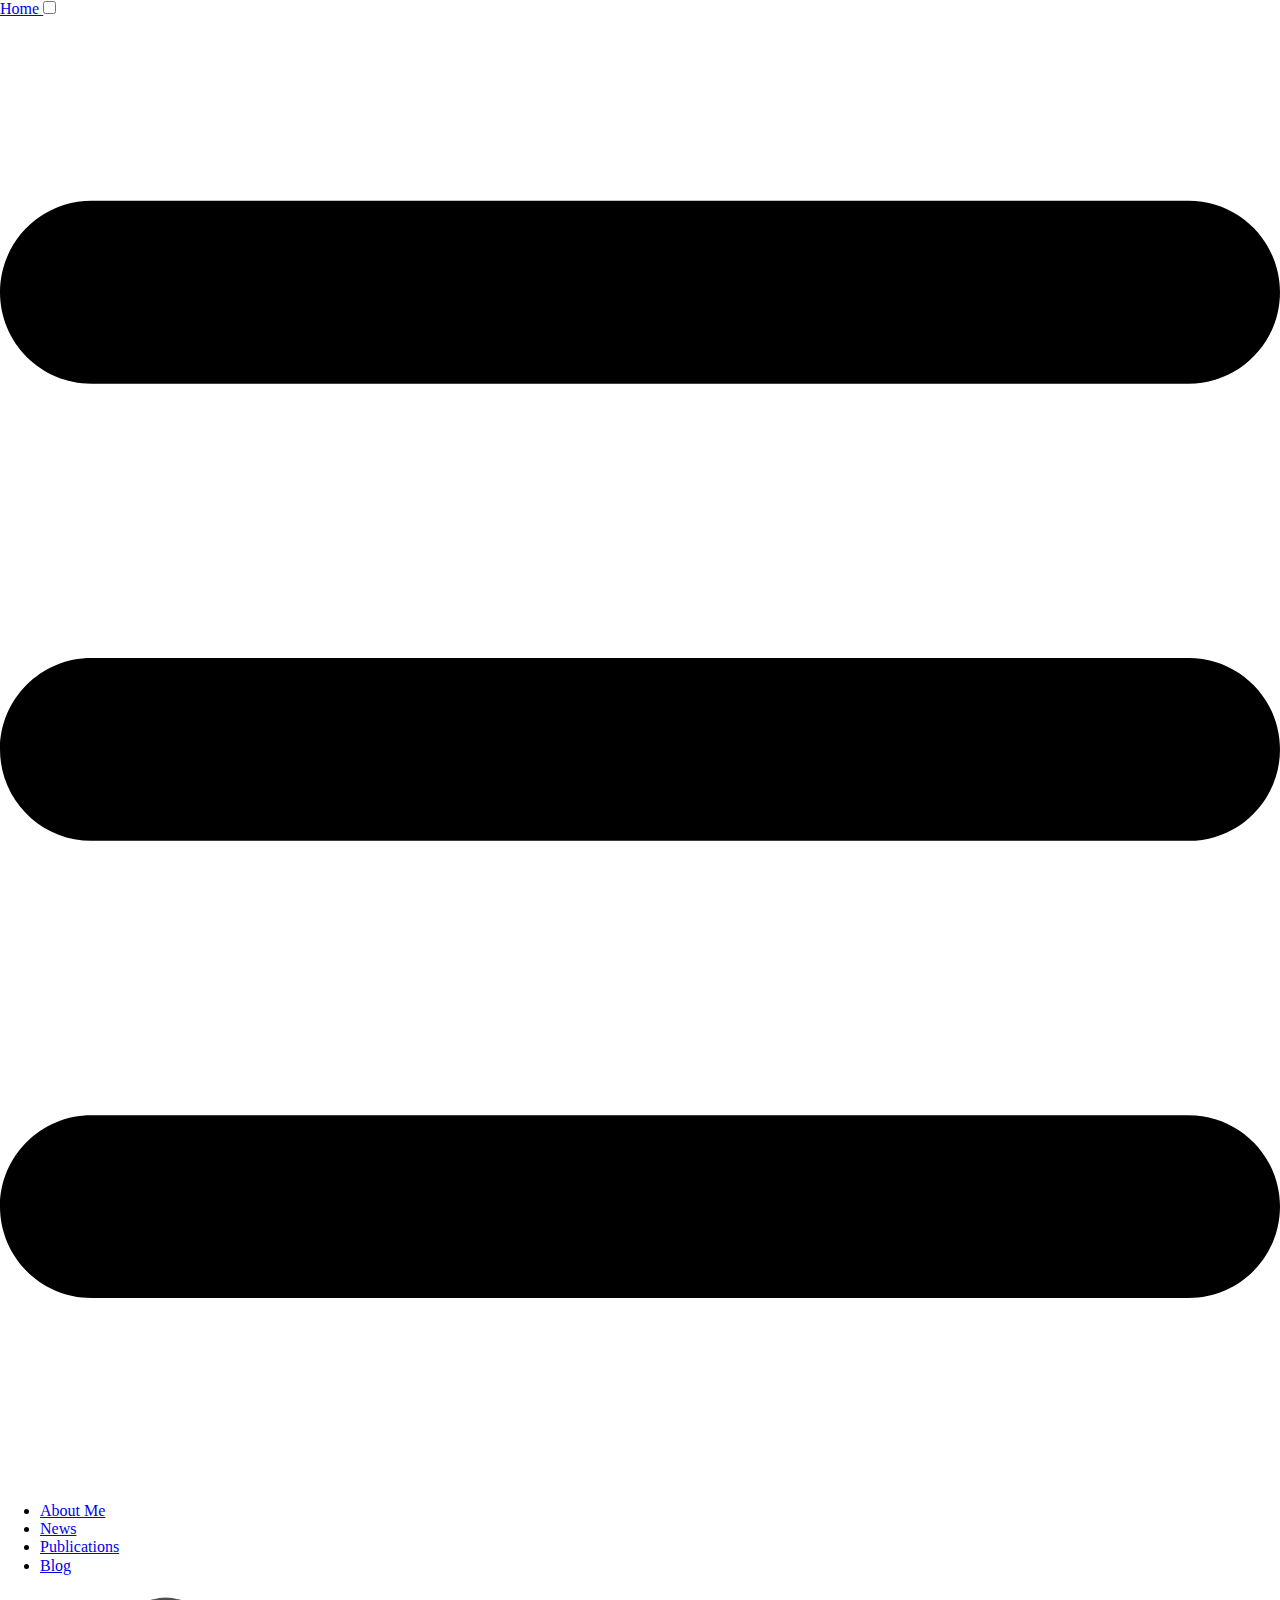
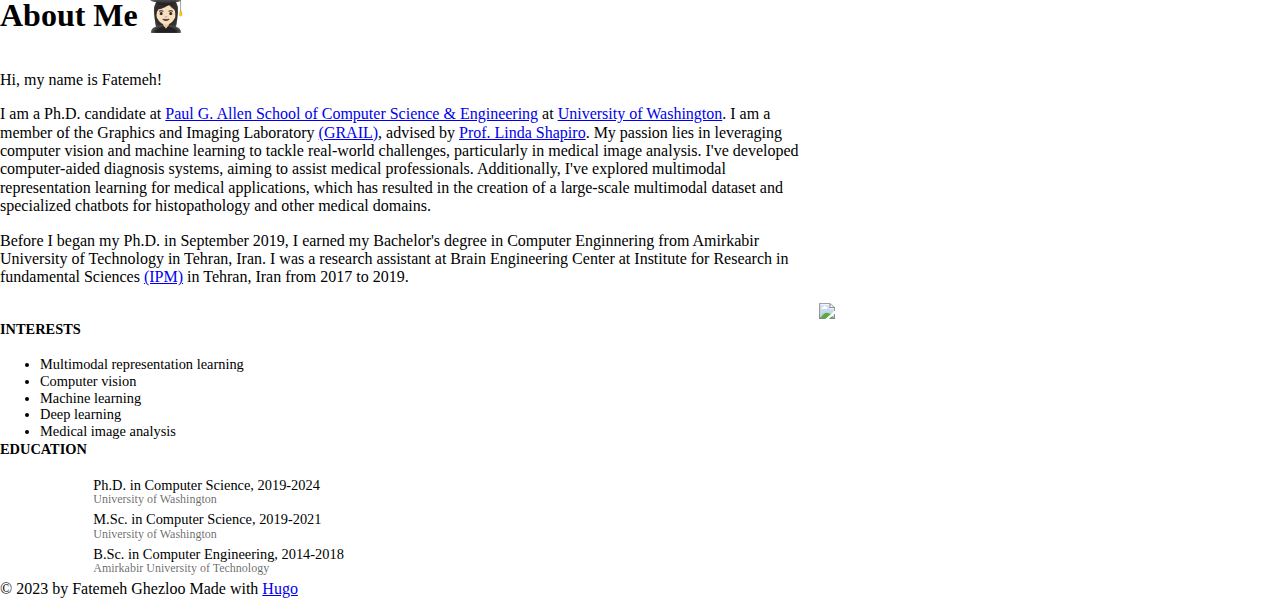
==== about.html @ 5f4c5976 "Update about.html" ====
<!DOCTYPE html>
<html lang="en">

<head>

  <meta charset="utf-8">
  <meta name="viewport" content="width=device-width, initial-scale=1.0">

  <meta name="theme-color" content="#212121">

  
  
    <meta name="author" content="Fatemeh Ghezloo">
   
  
    <meta name="description" content="Personal website of Fatemeh Ghezloo.">
   
  
<meta name="keywords" content="machine learning, ml, ai, phd, computer vision, deep learning">  

  
  <title>
    About Me&nbsp;&middot;&nbsp;Fatemeh Ghezloo
  </title>

  
  <base href="/about/">
  
    <link rel="canonical" href="fghezloo.github.io">
  

  
  <link rel="preload" href="/normalize.css" as="style" onload="this.onload=null;this.rel='stylesheet'">
  <noscript><link rel="stylesheet" href="/normalize.css"/></noscript>

  
  
  
  <link rel="stylesheet" href="/styles.712c633ac4c7c3ca9fdde4969974c592c92f9d8a8293db9cfa7c07101fa75199.css" integrity="sha256-cSxjOsTHw8qf3eSWmXTFkskvnYqCk9uc&#43;nwHEB&#43;nUZk=">

  
  
    <link rel="stylesheet" href="/custom.css">
  

  
  <link rel="icon" type="image/png" href="data/favicon.png" sizes="32x32" />
  <link rel="manifest" href="/favicon/site.webmanifest">

  
  
<!--     <link rel="alternate" href="/index.xml" type="application/rss+xml" title="Timothy Gebhard">
    <link rel="feed" href="/index.xml" type="application/rss+xml" title="Timothy Gebhard">  -->
  


  <link rel="stylesheet" href="https://cdnjs.cloudflare.com/ajax/libs/fancybox/3.5.6/jquery.fancybox.min.css" integrity="sha256-Vzbj7sDDS/woiFS3uNKo8eIuni59rjyNGtXfstRzStA=" crossorigin="anonymous" />

  <!-- Include style sheets -->
    <link rel="stylesheet" href="main.css" />

    <!-- Fonts from Google Fonts -->
    <link rel="preconnect" href="https://fonts.googleapis.com" />
    <link rel="preconnect" href="https://fonts.gstatic.com" crossorigin />
    <link href="https://fonts.googleapis.com/css2?family=Source+Sans+Pro:wght@300;600&display=swap" rel="stylesheet" />

    <!-- Load FontAwesome (for icons) -->
    <link
      rel="stylesheet"
      href="https://cdnjs.cloudflare.com/ajax/libs/font-awesome/6.1.1/css/all.min.css"
      integrity="sha512-KfkfwYDsLkIlwQp6LFnl8zNdLGxu9YAA1QvwINks4PhcElQSvqcyVLLD9aMhXd13uQjoXtEKNosOWaZqXgel0g=="
      crossorigin="anonymous"
    />

    <!-- Load Academicons (for more icons) -->
    <link
      rel="stylesheet"
      href="https://cdnjs.cloudflare.com/ajax/libs/academicons/1.9.2/css/academicons.min.css"
      integrity="sha512-KlJCpRsLf+KKu2VQa5vmRuClRFjxc5lXO03ixZt82HZUk41+1I0bD8KBSA0fY290ayMfWYI9udIqeOWSu1/uZg=="
      crossorigin="anonymous"
    />
  
  


  <link rel="stylesheet" href="https://cdnjs.cloudflare.com/ajax/libs/fancybox/3.5.6/jquery.fancybox.min.css" integrity="sha256-Vzbj7sDDS/woiFS3uNKo8eIuni59rjyNGtXfstRzStA=" crossorigin="anonymous" />


  
  <meta name="generator" content="Hugo 0.116.1">

</head>

<body>

  <main class="wrapper">

    
    <nav class="navigation">

    
    <a class="navigation-title" href="/">
      Home
    </a>
    
    
    <input type="checkbox" id="menu-toggle" />
    <label class="menu-button float-right" for="menu-toggle">
        
<i class="inline-svg" ><svg xmlns="http://www.w3.org/2000/svg" viewBox="0 0 448 512"><!--! Font Awesome Free 6.1.0 by @fontawesome - https://fontawesome.com License - https://fontawesome.com/license/free (Icons: CC BY 4.0, Fonts: SIL OFL 1.1, Code: MIT License) Copyright 2022 Fonticons, Inc. --><path d="M0 96C0 78.33 14.33 64 32 64H416C433.7 64 448 78.33 448 96C448 113.7 433.7 128 416 128H32C14.33 128 0 113.7 0 96zM0 256C0 238.3 14.33 224 32 224H416C433.7 224 448 238.3 448 256C448 273.7 433.7 288 416 288H32C14.33 288 0 273.7 0 256zM416 448H32C14.33 448 0 433.7 0 416C0 398.3 14.33 384 32 384H416C433.7 384 448 398.3 448 416C448 433.7 433.7 448 416 448z"/></svg></i>
    </label>
    
    
    <ul class="navigation-list">
    
      <li class="navigation-item">
        <a class="navigation-link" href="/about">About Me</a>
      </li>
    
      <li class="navigation-item">
        <a class="navigation-link" href="/news">News</a>
      </li>
    
      <li class="navigation-item">
        <a class="navigation-link" href="/publications">Publications</a>
      </li>
    
      <li class="navigation-item">
        <a class="navigation-link" href="/blog">Blog</a>
      </li>
    
    </ul>

</nav>

    
    <div class="content">
      
<section class="container page">
  <header>
    <h1>About Me 👩🏻‍🎓</h1>
  </header>
  <article>
    <div class="about-me-text">
<p>
  Hi, my name is Fatemeh!
</p>
<p>
  I am a Ph.D. candidate at <a href="https://www.cs.washington.edu/">Paul G. Allen School of Computer Science & Engineering</a> at <a href="https://www.washington.edu/">University of Washington</a>. 
  I am a member of the Graphics and Imaging Laboratory <a href="https://grail.cs.washington.edu/">(GRAIL)</a>, advised by <a href="https://homes.cs.washington.edu/~shapiro/">Prof. Linda Shapiro</a>.
  My passion lies in leveraging computer vision and machine learning to tackle real-world challenges, particularly in medical image analysis. 
  I've developed computer-aided diagnosis systems, aiming to assist medical professionals. Additionally, I've explored multimodal representation learning for medical applications, which has resulted in the creation of a large-scale multimodal dataset and specialized chatbots for histopathology and other medical domains.
</p>
<p>
  Before I began my Ph.D. in September 2019, I earned my Bachelor's degree in Computer Enginnering from Amirkabir University of Technology in Tehran, Iran. 
  I was a research assistant at Brain Engineering Center at Institute for Research in fundamental Sciences <a href="https://www.ipm.ac.ir/">(IPM)</a> in Tehran, Iran from 2017 to 2019.
</p>
</div>
<img src="/data/image.jpg" class="about-me-photo">
<div class="clearfix"></div>

    <div class="row">
      <div class="col-md-5">
        <div class="section-subheading">Interests</div>
        <ul class="ul-interests mb-0">
          <li>Multimodal representation learning</li>
          <li>Computer vision</li>
          <li>Machine learning</li>
          <li>Deep learning</li>
          <li>Medical image analysis</li>
        </ul>
      </div>
      
      <div class="col-md-7">
        <div class="section-subheading">Education</div>
        <ul class="ul-edu fa-ul mb-0">
          <li><i class="fa-li fas fa-graduation-cap"></i>
            <div class="description">
              <p class="course">Ph.D. in Computer Science, 2019-2024</p>
              <p class="institution">University of Washington</p>
            </div>
          </li>
          <li><i class="fa-li fas fa-graduation-cap"></i>
            <div class="description">
              <p class="course">M.Sc. in Computer Science, 2019-2021</p>
              <p class="institution">University of Washington</p>
            </div>
          </li>
          <li><i class="fa-li fas fa-graduation-cap"></i>
            <div class="description">
              <p class="course">B.Sc. in Computer Engineering, 2014-2018</p>
              <p class="institution">Amirkabir University of Technology</p>
            </div>
          </li>
        </ul>
      </div>
    </div>

    

  </article>
</section>

    </div>

    
    
      <section class="footer">
  &copy; 2023 by Fatemeh Ghezloo
<!--   <span class="separator"></span> -->
<!--   <a href="/imprint">Imprint</a> -->
  <span class="separator"></span>
  Made with <a href="https://gohugo.io/">Hugo</a>
</section>
    

  </main></body>

</html>
---- custom.css ----
.about-me-text {
    float: left;
    width: 64%;
    padding-right: 2em;
}

.about-me-photo {
    float: right;
    width: 36%;
}

.clearfix::after {
    content: "";
    clear: both;
    display: table;
  }

@media screen and (max-width: 480px) {
    .about-me-text {
        float: left;
        width: 100%;
        padding: 0;
    }
    .about-me-photo {
        float: none;
        width: 100%;
        margin: 1em 0 1em 0;
    }
}

.row {
    display: flex;
    flex-wrap: wrap;
    margin-right: -15px;
    margin-left: -15px
}

.col-xl,.col-xl-auto,.col-xl-12,.col-xl-11,.col-xl-10,.col-xl-9,.col-xl-8,.col-xl-7,.col-xl-6,.col-xl-5,.col-xl-4,.col-xl-3,.col-xl-2,.col-xl-1,.col-lg,.col-lg-auto,.col-lg-12,.col-lg-11,.col-lg-10,.col-lg-9,.col-lg-8,.col-lg-7,.col-lg-6,.col-lg-5,.col-lg-4,.col-lg-3,.col-lg-2,.col-lg-1,.col-md,.col-md-auto,.col-md-12,.col-md-11,.col-md-10,.col-md-9,.col-md-8,.col-md-7,.col-md-6,.col-md-5,.col-md-4,.col-md-3,.col-md-2,.col-md-1,.col-sm,.col-sm-auto,.col-sm-12,.col-sm-11,.col-sm-10,.col-sm-9,.col-sm-8,.col-sm-7,.col-sm-6,.col-sm-5,.col-sm-4,.col-sm-3,.col-sm-2,.col-sm-1,.col,.col-auto,.col-12,.col-11,.col-10,.col-9,.col-8,.col-7,.col-6,.col-5,.col-4,.col-3,.col-2,.col-1 {
    position: relative;
    width: 100%;
    padding-right: 15px;
    padding-left: 15px
}

.col-md-5 {
        flex: 0 0 41.66666667%;
        max-width: 41.66666667%
    }


.col-md-7 {
        flex: 0 0 58.33333333%;
        max-width: 58.33333333%
}


.section-subheading {
    font-size: .9rem;
    font-weight: 700;
    line-height: 1.5;
    text-transform: uppercase
}

.section-subheading a {
    color: #000;
    border-bottom: solid 1px transparent
}

.section-subheading a:hover {
    color: #000;
    border-bottom: solid 1px #000;
    text-decoration: none
}



ul.ul-interests li {
    font-size: .9rem
}

ul.ul-edu {
    list-style: none
}

ul.ul-edu li {
    position: relative;
    padding: 0 15px 4px 3px
}

ul.ul-edu li .description p {
    margin: 0
}

ul.ul-edu li .description p.course {
    font-size: .9rem
}

ul.ul-edu li .description p.institution {
    font-size: .75rem;
    color: rgba(0,0,0,.6)
}

.wg-contact .fa-ul {
    margin-left: 3.14285714rem
}

.wg-contact .fa-li {
    position: absolute;
    left: -3.14285714rem;
    width: 2rem;
    top: .14285714em;
    text-align: center
}

.wg-contact li {
    padding-top: .8rem;
    margin-bottom: .3rem
}

.wg-contact li:last-of-type {
    margin-bottom: 0
}


.mb-0 {
    margin-bottom: 0!important
}
---- main.css ----
/* html {
    font-family: 'Source Sans Pro', sans-serif;
    font-size: larger;
    font-weight: 300;
}

a {
    text-decoration: none;
    color: #1565c0;
}

a:hover {
    color: #217ee7;
}

#content {
    position: absolute;
    top: 50%;
    left: 50%;
    margin-right: -50%;
    transform: translate(-50%, -50%) ;
    text-align: center;
    max-width: 520px;
    padding: 32px;
    line-height: 1.6em;
}

.avatar {
    border-radius: 50%;
    width: 200px;
}

.icons {
    list-style-type: none;
    font-size: xx-large;
    padding: 0;
    display: flex;
    justify-content: space-between;
    width: 80%;
    max-width: 320px;
    margin: 1em auto;
}

.icons li {
    display: inline;
    width: 42px;
}

.icons a {
    color: black;
}

.icons a:hover {
    color: #1565c0;
} */

/*  */

@import url('https://fonts.googleapis.com/css?family=Lato:100,100i,300,300i,400,400i,700,700i,900,900i&display=swap'); 
@import url('https://fonts.googleapis.com/css?family=Merriweather:300,300i,400,400i,700,700i,900,900i&display=swap'); 
  body {  
    color:#212121;
    font-family:"Merriweather", serif;
    font-size:62.5%;
    font-weight:300;
    line-height:1.15;
  }  
* { 
    box-sizing: inherit;
} 

body { 
    margin: 0;
} 

body { 
    color: #212121; 
    background-color: #FAFAFA; 
    font-family: "Merriweather", serif; 
    font-size: 1.6em; 
    font-weight: 300; 
    line-height: 1.8em;
} 

html { 
    line-height: 1.15; 
    -webkit-text-size-adjust: 100%;
} 

html { 
    box-sizing: border-box; 
    font-size: 62.5%;
} 

main { 
    display: block;
} 

.wrapper { 
    flex-direction: column; 
    display: flex; 
    min-height: 100vh; 
    width: 100%; 
    max-width: 768px; 
    margin: 0 auto;
} 

*,:after,:before { 
    box-sizing: inherit;
} 

.navigation { 
    height: 6.0rem; 
    width: 100%;
} 

.content { 
    flex: 1; 
    display: flex;
} 

a { 
    background-color: transparent;
} 

a { 
    color: #1565c0; 
    text-decoration: none;
} 

.navigation a  { 
    display: inline; 
    font-size: 1.6rem; 
    font-family: "Lato", sans-serif; 
    font-weight: 700; 
    line-height: 6.0rem; 
    color: #212121;
} 

.navigation .navigation-title  { 
    font-weight: 700;
} 

a:hover { 
    color: #217ee7;
} 

.navigation a:hover { 
    color: #217ee7; 
    border-bottom: 2px #217ee7 solid;
} 

input { 
    font-family: inherit; 
    font-size: 100%; 
    line-height: 1.15; 
    margin: 0;
} 

input { 
    overflow: visible;
} 

[type="checkbox"] { 
    box-sizing: border-box; 
    padding: 0;
} 

.navigation #menu-toggle  { 
    display: none;
} 

.float-right { 
    float: right;
} 

.navigation .menu-button  { 
    display: none;
} 

.navigation .navigation-list  { 
    float: right; 
    list-style: none; 
    margin-bottom: 0; 
    margin-top: 0;
} 

.centered-wrapper { 
    display: flex; 
    align-items: center; 
    justify-content: center;
} 

.inline-svg { 
    display: inline-block; 
    vertical-align: middle;
} 

.navigation .navigation-list .navigation-item  { 
    float: left; 
    margin: 0; 
    position: relative;
} 

.centered-content { 
    text-align: center; 
    max-width: 80%;
} 

.inline-svg svg  { 
    width: 1em; 
    height: 1em; 
    fill: currentColor; 
    display: inline-block;
} 

.navigation .navigation-list .navigation-item a  { 
    margin-left: 1.0rem; 
    margin-right: 1.0rem;
} 

.navigation a:hover, .navigation a:focus { 
    color: #217ee7; 
    border-bottom: 2px #217ee7 solid;
} 

h1 { 
    font-size: 2em; 
    margin: 0.67em 0;
} 

h1 { 
    font-family: "Lato", sans-serif; 
    font-weight: 700; 
    color: #000000; 
    margin: 6.4rem 0 1.8rem 0;
} 

h1 { 
    margin: 6.4rem 0 3.2rem 0; 
    font-size: 3.2rem; 
    line-height: 3.6rem;
} 

.about h1  { 
    margin-top: 0.8em; 
    margin-bottom: 0.8em;
} 

.about .infobox  { 
    font-size: 1em; 
    margin-bottom: 1em; 
    padding: 0 20px;
} 

.about ul  { 
    list-style: none; 
    margin: 3rem 0 1rem 0; 
    padding: 0;
} 

img { 
    border-style: none;
} 

.avatar img  { 
    width: 16rem; 
    border-radius: 50%; 
    object-fit: cover;
} 

p { 
    margin: 2.0rem 0 2.0rem 0;
} 

.about ul li  { 
    display: inline-block; 
    position: relative;
} 

.about ul li a  { 
    color: #212121; 
    text-transform: uppercase; 
    margin-left: 1rem; 
    margin-right: 1rem; 
    font-size: 1.6rem; 
    line-height: 6rem;
} 

.about ul li a:hover { 
    color: #217ee7;
} 

.about ul li a:hover, .about ul li a:focus { 
    color: #217ee7;
} 

.about ul li a i  { 
    font-size: 3.2rem;
} 


/* About me */

@import url('https://fonts.googleapis.com/css?family=Lato:100,100i,300,300i,400,400i,700,700i,900,900i&display=swap'); 
@import url('https://fonts.googleapis.com/css?family=Merriweather:300,300i,400,400i,700,700i,900,900i&display=swap'); 
  body {  
    color:#212121;
    font-family:"Merriweather", serif;
    font-size:62.5%;
    font-weight:300;
    line-height:1.15;
  }  
* { 
    box-sizing: inherit;
} 

body { 
    margin: 0;
} 

body { 
    color: #212121; 
    background-color: #FAFAFA; 
    font-family: "Merriweather", serif; 
    font-size: 1.6em; 
    font-weight: 300; 
    line-height: 1.8em;
} 

html { 
    line-height: 1.15; 
    -webkit-text-size-adjust: 100%;
} 

html { 
    box-sizing: border-box; 
    font-size: 62.5%;
} 

main { 
    display: block;
} 

.wrapper { 
    flex-direction: column; 
    display: flex; 
    min-height: 100vh; 
    width: 100%; 
    max-width: 768px; 
    margin: 0 auto;
} 

*,:after,:before { 
    box-sizing: inherit;
} 

.navigation { 
    height: 6.0rem; 
    width: 100%;
} 

.content { 
    flex: 1; 
    display: flex;
} 

.footer { 
    border-top: 1px solid lightgray; 
    color: gray; 
    font-size: x-small; 
    line-height: 2em; 
    margin-bottom: 32px; 
    margin-top: 32px; 
    padding: 16px; 
    text-align: center; 
    width: 100%;
} 

a { 
    background-color: transparent;
} 

a { 
    color: #1565c0; 
    text-decoration: none;
} 

.navigation a  { 
    display: inline; 
    font-size: 1.6rem; 
    font-family: "Lato", sans-serif; 
    font-weight: 700; 
    line-height: 6.0rem; 
    color: #212121;
} 

.navigation .navigation-title  { 
    font-weight: 700;
} 

a:hover { 
    color: #217ee7;
} 

.navigation a:hover { 
    color: #217ee7; 
    border-bottom: 2px #217ee7 solid;
} 

input { 
    font-family: inherit; 
    font-size: 100%; 
    line-height: 1.15; 
    margin: 0;
} 

input { 
    overflow: visible;
} 

[type="checkbox"] { 
    box-sizing: border-box; 
    padding: 0;
} 

.navigation #menu-toggle  { 
    display: none;
} 

.float-right { 
    float: right;
} 

.navigation .menu-button  { 
    display: none;
} 

.navigation .navigation-list  { 
    float: right; 
    list-style: none; 
    margin-bottom: 0; 
    margin-top: 0;
} 

.footer .separator  { 
    margin-left: 0.5em; 
    margin-right: 0.5em;
} 

.footer .separator::after { 
    content: '·';
} 

.inline-svg { 
    display: inline-block; 
    vertical-align: middle;
} 

.navigation .navigation-list .navigation-item  { 
    float: left; 
    margin: 0; 
    position: relative;
} 

.inline-svg svg  { 
    width: 1em; 
    height: 1em; 
    fill: currentColor; 
    display: inline-block;
} 

.navigation .navigation-list .navigation-item a  { 
    margin-left: 1.0rem; 
    margin-right: 1.0rem;
} 

.navigation a:hover, .navigation a:focus { 
    color: #217ee7; 
    border-bottom: 2px #217ee7 solid;
} 


.about-me-text { 
    float: left; 
    width: 64%; 
    padding-right: 2em;
} 

.about-me-photo { 
    float: right; 
    width: 36%;
} 

.clearfix:after { 
    content: ""; 
    clear: both; 
    display: table;
} 

h3 { 
    font-family: "Lato", sans-serif; 
    font-weight: 700; 
    color: #000000; 
    margin: 6.4rem 0 1.8rem 0;
} 

h3cfv { 
    font-size: 2.4rem; 
    line-height: 2.8rem;
}
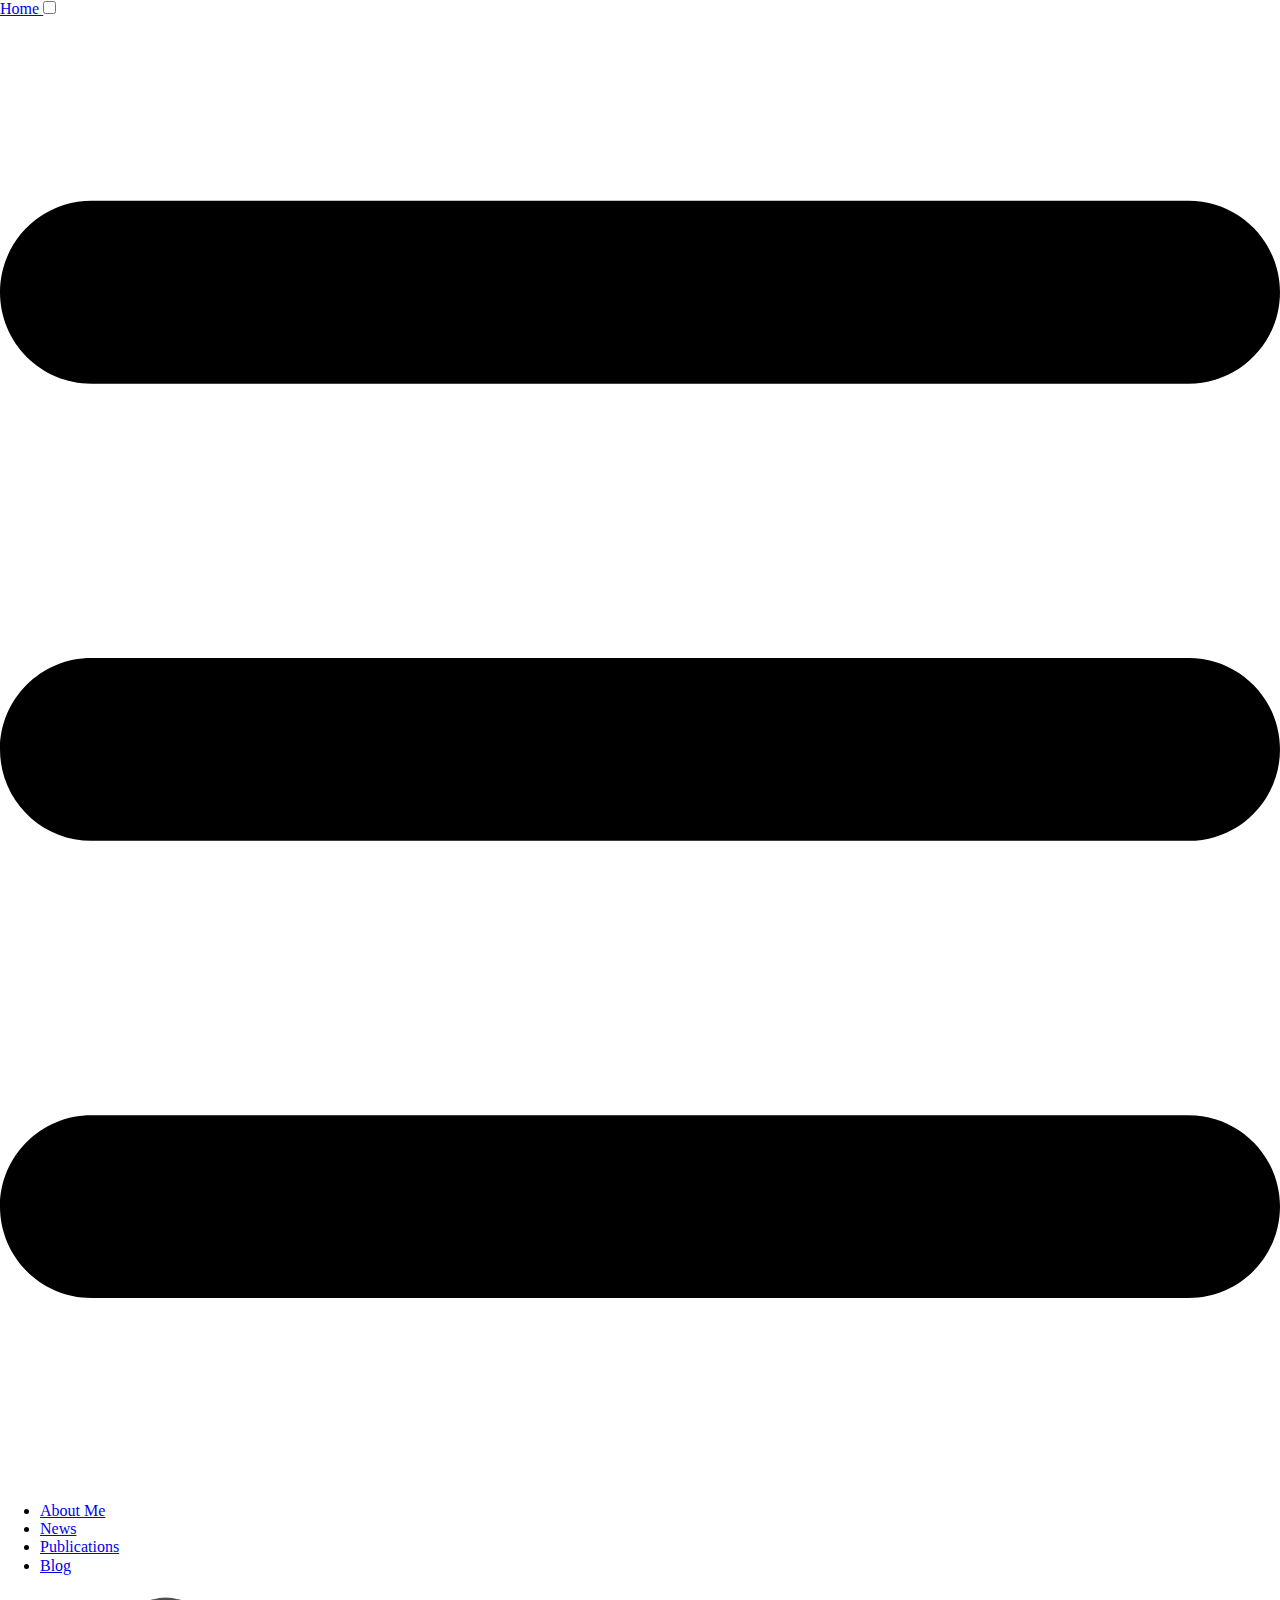
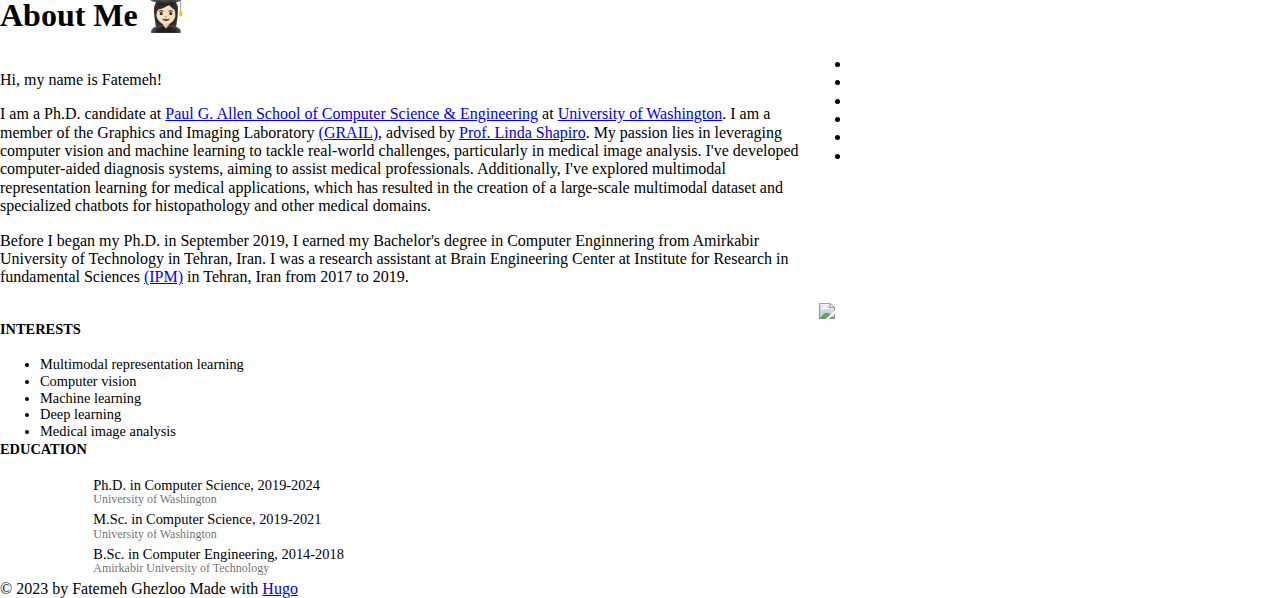
==== commit 59efa7d6: "Update about.html" ====
--- a/about.html
+++ b/about.html
@@ -160,6 +160,29 @@
 </p>
 </div>
 <img src="/data/image.jpg" class="about-me-photo">
+    <div>
+      <ul class="icons">
+        <li>
+          <a href="data/CV_Fatemeh_Ghezloo_2023.pdf" title="CV"><i class="ai ai-cv"></i></a>
+        </li>
+        <li>
+          <a href="mailto:fghezloo@uw.edu" title="E-Mail"><i class="fas fa-envelope"></i></a>
+        </li>
+        <li>
+          <a href="https://github.com/fghezloo" title="GitHub"><i class="fab fa-github"></i></a>
+        </li>
+        <li>
+          <a href="https://www.linkedin.com/in/fghezloo/" title="LinkedIn"><i class="fab fa-linkedin"></i></a>
+        </li>
+        <li>
+          <a href="https://twitter.com/fghezloo" title="Twitter"><i class="fab fa-twitter"></i></a>
+        </li>
+        <li>
+          <a href="https://scholar.google.com/citations?user=GAkNK7QAAAAJ&hl=en" title="Google Scholar"><i class="ai ai-google-scholar"></i></a>
+        </li>
+      </ul>
+    </div>
+    
 <div class="clearfix"></div>
 
     <div class="row">
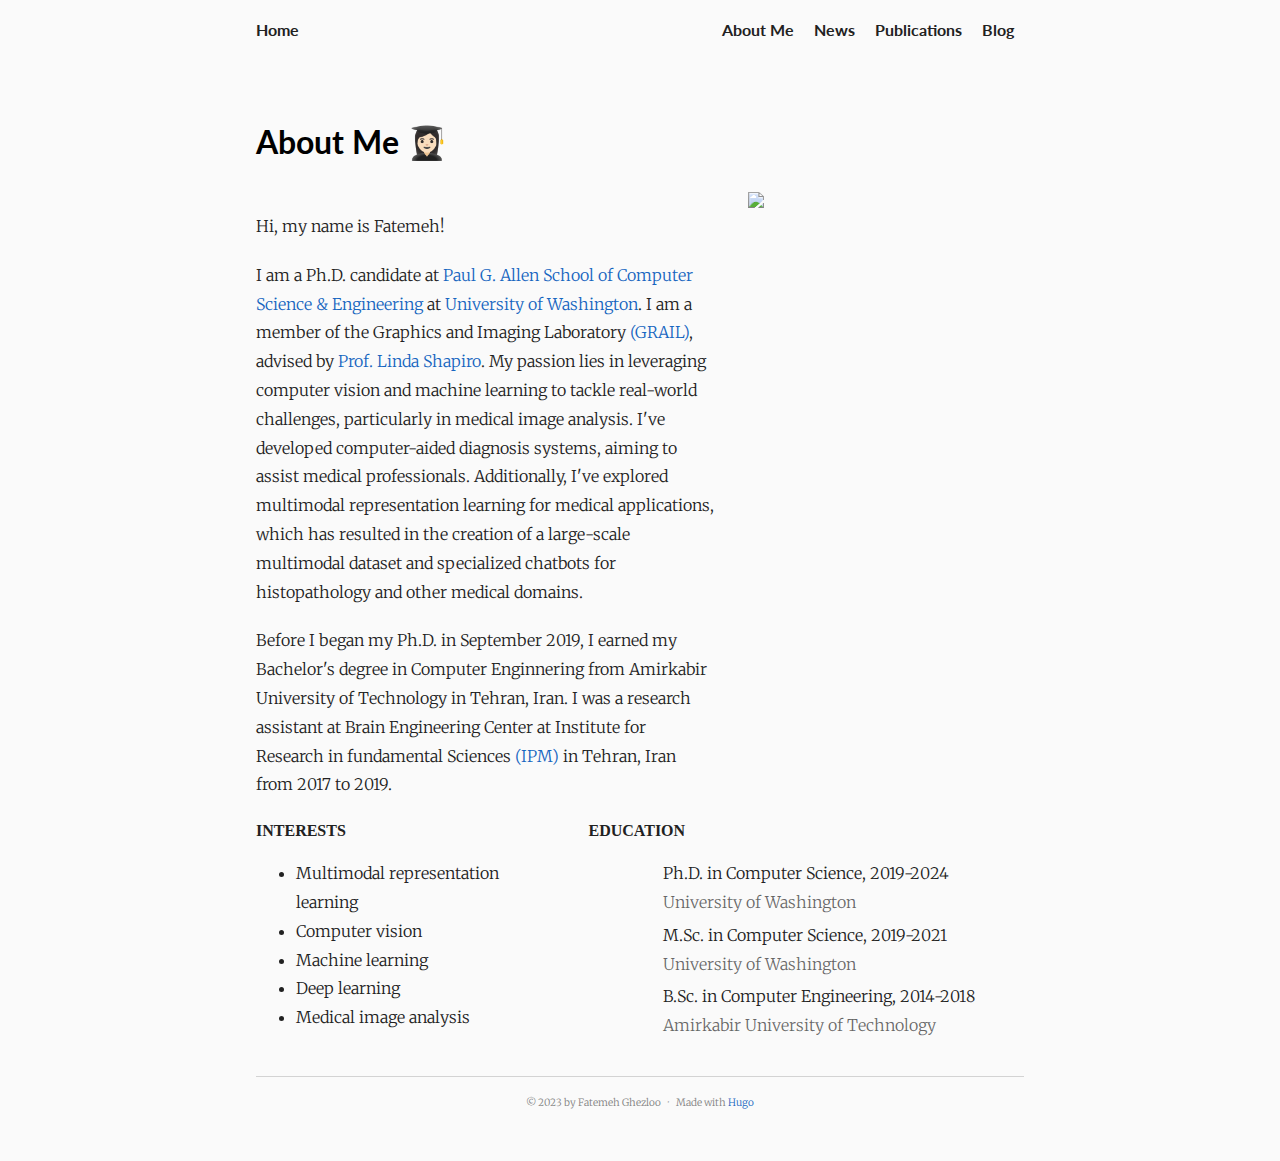
==== commit 119b58ac: "new structure" ====
--- a/about.html
+++ b/about.html
@@ -33,18 +33,17 @@
   
 
   
-  <link rel="preload" href="/normalize.css" as="style" onload="this.onload=null;this.rel='stylesheet'">
-  <noscript><link rel="stylesheet" href="/normalize.css"/></noscript>
-
-  
-  
-  
-  <link rel="stylesheet" href="/styles.712c633ac4c7c3ca9fdde4969974c592c92f9d8a8293db9cfa7c07101fa75199.css" integrity="sha256-cSxjOsTHw8qf3eSWmXTFkskvnYqCk9uc&#43;nwHEB&#43;nUZk=">
-
-  
-  
-    <link rel="stylesheet" href="/custom.css">
-  
+  <link rel="preload" href="/css/normalize.css" as="style" onload="this.onload=null;this.rel='stylesheet'">
+  <noscript><link rel="stylesheet" href="/css/normalize.css"/></noscript>
+
+  
+  
+  
+  <link rel="stylesheet" href="/css/styles.712c633ac4c7c3ca9fdde4969974c592c92f9d8a8293db9cfa7c07101fa75199.css" integrity="sha256-cSxjOsTHw8qf3eSWmXTFkskvnYqCk9uc&#43;nwHEB&#43;nUZk=">
+
+  
+  
+    <link rel="stylesheet" href="/css/custom.css">  
 
   
   <link rel="icon" type="image/png" href="data/favicon.png" sizes="32x32" />
@@ -60,7 +59,7 @@
   <link rel="stylesheet" href="https://cdnjs.cloudflare.com/ajax/libs/fancybox/3.5.6/jquery.fancybox.min.css" integrity="sha256-Vzbj7sDDS/woiFS3uNKo8eIuni59rjyNGtXfstRzStA=" crossorigin="anonymous" />
 
   <!-- Include style sheets -->
-    <link rel="stylesheet" href="main.css" />
+    <link rel="stylesheet" href="/css/main.css" />
 
     <!-- Fonts from Google Fonts -->
     <link rel="preconnect" href="https://fonts.googleapis.com" />
@@ -117,19 +116,19 @@
     <ul class="navigation-list">
     
       <li class="navigation-item">
-        <a class="navigation-link" href="/about">About Me</a>
-      </li>
-    
-      <li class="navigation-item">
-        <a class="navigation-link" href="/news">News</a>
-      </li>
-    
-      <li class="navigation-item">
-        <a class="navigation-link" href="/publications">Publications</a>
-      </li>
-    
-      <li class="navigation-item">
-        <a class="navigation-link" href="/blog">Blog</a>
+        <a class="navigation-link" href="/pages/about">About Me</a>
+      </li>
+    
+      <li class="navigation-item">
+        <a class="navigation-link" href="/pages/news">News</a>
+      </li>
+    
+      <li class="navigation-item">
+        <a class="navigation-link" href="/pages/publications">Publications</a>
+      </li>
+    
+      <li class="navigation-item">
+        <a class="navigation-link" href="/pages/blog">Blog</a>
       </li>
     
     </ul>
@@ -160,8 +159,8 @@
 </p>
 </div>
 <img src="/data/image.jpg" class="about-me-photo">
-    <div>
-      <ul class="icons">
+    
+<!--       <ul class="icons">
         <li>
           <a href="data/CV_Fatemeh_Ghezloo_2023.pdf" title="CV"><i class="ai ai-cv"></i></a>
         </li>
@@ -180,8 +179,8 @@
         <li>
           <a href="https://scholar.google.com/citations?user=GAkNK7QAAAAJ&hl=en" title="Google Scholar"><i class="ai ai-google-scholar"></i></a>
         </li>
-      </ul>
-    </div>
+      </ul> -->
+    
     
 <div class="clearfix"></div>
 
--- a/css/styles.712c633ac4c7c3ca9fdde4969974c592c92f9d8a8293db9cfa7c07101fa75199.css
+++ b/css/styles.712c633ac4c7c3ca9fdde4969974c592c92f9d8a8293db9cfa7c07101fa75199.css
@@ -0,0 +1,611 @@
+@charset "UTF-8";
+/* -----------------------------------------------------------------------------
+/ Lato
+/ --------------------------------------------------------------------------- */
+@font-face {
+  font-family: "Lato";
+  src: url("/fonts/lato/LatoLatin-Light.woff2") format("woff2");
+  font-weight: 300; }
+
+@font-face {
+  font-family: "Lato";
+  src: url("/fonts/lato/LatoLatin-Regular.woff2") format("woff2");
+  font-weight: 400; }
+
+@font-face {
+  font-family: "Lato";
+  src: url("/fonts/lato/LatoLatin-Medium.woff2") format("woff2");
+  font-weight: 500; }
+
+@font-face {
+  font-family: "Lato";
+  src: url("/fonts/lato/LatoLatin-Bold.woff2") format("woff2");
+  font-weight: 700; }
+
+/* -----------------------------------------------------------------------------
+/ Merriweather
+/ --------------------------------------------------------------------------- */
+@font-face {
+  font-family: "Merriweather";
+  src: url("/fonts/merriweather/Merriweather-Light.woff2") format("woff2");
+  font-weight: 400; }
+
+@font-face {
+  font-family: "Merriweather";
+  src: url("/fonts/merriweather/Merriweather-LightItalic.woff2") format("woff2");
+  font-weight: 400;
+  font-style: italic; }
+
+@font-face {
+  font-family: "Merriweather";
+  src: url("/fonts/merriweather/Merriweather-Bold.woff2") format("woff2");
+  font-weight: 700; }
+
+@font-face {
+  font-family: "Merriweather";
+  src: url("/fonts/merriweather/Merriweather-BoldItalic.woff2") format("woff2");
+  font-weight: 700;
+  font-style: italic; }
+
+/* -----------------------------------------------------------------------------
+/ Source Code Pro
+/ --------------------------------------------------------------------------- */
+@font-face {
+  font-family: "Source Code Pro";
+  src: url("/fonts/source-code-pro/SourceCodePro-Regular.otf.woff2") format("woff2");
+  font-weight: 400; }
+
+*,
+*:after,
+*:before {
+  box-sizing: inherit; }
+
+html {
+  box-sizing: border-box;
+  font-size: 62.5%; }
+
+body {
+  color: #212121;
+  background-color: #FAFAFA;
+  font-family: "Merriweather", serif;
+  font-size: 1.6em;
+  font-weight: 300;
+  line-height: 1.8em; }
+  @media screen and (max-width: 480px) {
+    body {
+      font-size: 1.6em;
+      line-height: 1.6em; } }
+a {
+  color: #1565c0;
+  text-decoration: none; }
+  a:hover {
+    color: #217ee7; }
+
+p {
+  margin: 2.0rem 0 2.0rem 0; }
+
+h1,
+h2,
+h3,
+h4,
+h5,
+h6 {
+  font-family: "Lato", sans-serif;
+  font-weight: 700;
+  color: #000000;
+  margin: 6.4rem 0 1.8rem 0; }
+
+h1 {
+  margin: 6.4rem 0 3.2rem 0;
+  font-size: 3.2rem;
+  line-height: 3.6rem; }
+  @media screen and (max-width: 480px) {
+    h1 {
+      font-size: 3.0rem;
+      line-height: 3.4rem; } }
+h2 {
+  font-size: 2.8rem;
+  line-height: 3.2rem; }
+  @media screen and (max-width: 480px) {
+    h2 {
+      font-size: 2.6rem;
+      line-height: 3.0rem; } }
+h3 {
+  font-size: 2.4rem;
+  line-height: 2.8rem; }
+  @media screen and (max-width: 480px) {
+    h3 {
+      font-size: 2.2rem;
+      line-height: 2.6rem; } }
+h4 {
+  font-size: 2.2rem;
+  line-height: 2.6rem; }
+  @media screen and (max-width: 480px) {
+    h4 {
+      font-size: 2.0rem;
+      line-height: 2.4rem; } }
+h5 {
+  font-size: 2.0rem;
+  line-height: 2.4rem; }
+  @media screen and (max-width: 480px) {
+    h5 {
+      font-size: 1.8rem;
+      line-height: 2.2rem; } }
+h6 {
+  font-size: 1.8rem;
+  line-height: 2.2rem; }
+  @media screen and (max-width: 480px) {
+    h6 {
+      font-size: 1.6rem;
+      line-height: 2.0rem; } }
+b,
+strong {
+  font-weight: 700; }
+
+blockquote {
+  border-left: 2px solid #E0E0E0;
+  padding-left: 2.0rem;
+  font-weight: 400;
+  font-style: italic; }
+
+th,
+td {
+  padding: 1.6rem; }
+
+table {
+  border-collapse: collapse; }
+
+table td,
+table th {
+  border: 2px solid #000000; }
+
+table tr:first-child th {
+  border-top: 0; }
+
+table tr:last-child td {
+  border-bottom: 0; }
+
+table tr td:first-child,
+table tr th:first-child {
+  border-left: 0; }
+
+table tr td:last-child,
+table tr th:last-child {
+  border-right: 0; }
+
+.float-right {
+  float: right; }
+
+.float-left {
+  float: left; }
+
+.img {
+  max-width: 100%; }
+
+.btn {
+  display: inline-block;
+  line-height: 1;
+  text-align: center;
+  vertical-align: middle;
+  padding: 5px .4rem 5px .4rem;
+  border-radius: .3rem;
+  font-family: "Lato", sans-serif;
+  font-weight: 400;
+  margin-bottom: 0.4rem;
+  border: 1px solid #1565c0;
+  color: #1565c0; }
+  .btn:hover {
+    background: #1565c0;
+    color: #FAFAFA;
+    cursor: pointer; }
+
+.btn-sm {
+  font-size: small; }
+
+.badge {
+  display: inline-block;
+  line-height: 1;
+  text-align: center;
+  vertical-align: middle;
+  padding: 5px .4rem 5px .4rem;
+  border-radius: .3rem;
+  font-family: "Lato", sans-serif;
+  font-weight: 400;
+  margin-bottom: 0.4rem;
+  color: #FAFAFA;
+  background: orange;
+  border: 1px solid #f59e00; }
+
+.footer {
+  border-top: 1px solid lightgray;
+  color: gray;
+  font-size: x-small;
+  line-height: 2em;
+  margin-bottom: 32px;
+  margin-top: 32px;
+  padding: 16px;
+  text-align: center;
+  width: 100%; }
+  .footer .separator {
+    margin-left: 0.5em;
+    margin-right: 0.5em; }
+    .footer .separator::after {
+      content: '·'; }
+      @media screen and (max-width: 480px) {
+        .footer .separator::after {
+          content: '\a';
+          white-space: pre; } }
+.wrapper {
+  flex-direction: column;
+  display: flex;
+  min-height: 100vh;
+  width: 100%;
+  max-width: 768px;
+  margin: 0 auto; }
+  @media screen and (max-width: 480px) {
+    .wrapper {
+      max-width: 480px;
+      padding-left: 5%;
+      padding-right: 5%; } }
+.centered-wrapper {
+  display: flex;
+  align-items: center;
+  justify-content: center; }
+
+.content {
+  flex: 1;
+  display: flex; }
+
+.centered-content {
+  text-align: center;
+  max-width: 80%; }
+  @media screen and (max-width: 480px) {
+    .centered-content {
+      max-width: 98%; } }
+.about .infobox {
+  font-size: 1em;
+  margin-bottom: 1em;
+  padding: 0 20px; }
+
+.about h1 {
+  margin-top: 0.8em;
+  margin-bottom: 0.8em; }
+
+.about ul {
+  list-style: none;
+  margin: 3rem 0 1rem 0;
+  padding: 0; }
+  .about ul li {
+    display: inline-block;
+    position: relative; }
+    .about ul li a {
+      color: #212121;
+      text-transform: uppercase;
+      margin-left: 1rem;
+      margin-right: 1rem;
+      font-size: 1.6rem;
+      line-height: 6rem; }
+      .about ul li a:hover, .about ul li a:focus {
+        color: #217ee7; }
+      @media only screen and (max-width: 768px) {
+        .about ul li a {
+          font-size: 1.4rem; } }
+      .about ul li a i {
+        font-size: 3.2rem; }
+
+.error {
+  text-align: center; }
+  .error h1 {
+    margin-top: 2rem;
+    margin-bottom: 0.5rem;
+    font-size: 4.6rem; }
+    @media only screen and (max-width: 768px) {
+      .error h1 {
+        font-size: 3.2rem; } }
+  .error h2 {
+    margin-top: 2rem;
+    margin-bottom: 3.2rem;
+    font-size: 3.2rem; }
+    @media only screen and (max-width: 768px) {
+      .error h2 {
+        font-size: 2.8rem; } }
+.avatar img {
+  width: 16rem;
+  border-radius: 50%;
+  object-fit: cover; }
+  @media only screen and (max-width: 768px) {
+    .avatar img {
+      width: 14rem; } }
+.navigation {
+  height: 6.0rem;
+  width: 100%; }
+  .navigation a,
+  .navigation span {
+    display: inline;
+    font-size: 1.6rem;
+    font-family: "Lato", sans-serif;
+    font-weight: 700;
+    line-height: 6.0rem;
+    color: #212121; }
+  .navigation a:hover, .navigation a:focus {
+    color: #217ee7;
+    border-bottom: 2px #217ee7 solid; }
+  @media only screen and (max-width: 768px) {
+    .navigation a {
+      font-size: 1.8rem; } }
+  .navigation .navigation-title {
+    font-weight: 700; }
+  .navigation .navigation-list {
+    float: right;
+    list-style: none;
+    margin-bottom: 0;
+    margin-top: 0; }
+    @media screen and (max-width: 480px) {
+      .navigation .navigation-list {
+        position: absolute;
+        top: 6.0rem;
+        right: 0;
+        z-index: 5;
+        visibility: hidden;
+        opacity: 0;
+        padding: 0;
+        max-height: 0;
+        width: 100%;
+        background-color: #FAFAFA;
+        border-top: solid 2px #E0E0E0;
+        border-bottom: solid 2px #E0E0E0;
+        transition: opacity 0.25s, max-height 0.15s linear; } }
+    .navigation .navigation-list .navigation-item {
+      float: left;
+      margin: 0;
+      position: relative; }
+      @media screen and (max-width: 480px) {
+        .navigation .navigation-list .navigation-item {
+          float: none !important;
+          text-align: center; }
+          .navigation .navigation-list .navigation-item a,
+          .navigation .navigation-list .navigation-item span {
+            line-height: 8rem;
+            font-size: 3rem; } }
+      .navigation .navigation-list .navigation-item a,
+      .navigation .navigation-list .navigation-item span {
+        margin-left: 1.0rem;
+        margin-right: 1.0rem; }
+    @media only screen and (max-width: 768px) {
+      .navigation .navigation-list .menu-separator {
+        border-top: 2px solid #212121;
+        margin: 0 8.0rem; }
+        .navigation .navigation-list .menu-separator span {
+          display: none; } }
+  .navigation #menu-toggle {
+    display: none; }
+    @media only screen and (max-width: 768px) {
+      .navigation #menu-toggle:checked + label {
+        color: #E0E0E0; }
+      .navigation #menu-toggle:checked + label + ul {
+        visibility: visible;
+        opacity: 1;
+        max-height: 100rem; } }
+  .navigation .menu-button {
+    display: none; }
+    @media only screen and (max-width: 768px) {
+      .navigation .menu-button {
+        display: block;
+        line-height: 6.0rem;
+        color: #212121;
+        cursor: pointer; }
+        .navigation .menu-button [class^="icon-"] {
+          font-size: 2.4rem; }
+        .navigation .menu-button:hover, .navigation .menu-button:focus {
+          color: #1565c0; } }
+.news-table {
+  width: 100%; }
+
+.news-table tr,
+.news-table td {
+  border: 0;
+  padding: 0;
+  padding-bottom: 0.75em;
+  vertical-align: top; }
+
+.news-table td:first-child {
+  padding-right: 1em; }
+
+.news-table .date-badge {
+  display: inline-block;
+  line-height: 1;
+  text-align: center;
+  vertical-align: middle;
+  margin-top: -3px;
+  padding: 0.5rem .5rem 0.5rem .5rem;
+  border-radius: 0.35rem;
+  min-width: 56px;
+  font-family: 'Lato';
+  font-weight: bold;
+  font-size: x-small; }
+
+.news-table .year-2018, .year-2023 {
+  background: #FF595E;
+  color: white; }
+
+.news-table .year-2019, .year-2024 {
+  background: #FFCA3A;
+  color: white; }
+
+.news-table .year-2020, .year-2025 {
+  background: #8AC926;
+  color: white; }
+
+.news-table .year-2021, .year-2026 {
+  background: #1982C4;
+  color: white; }
+
+.news-table .year-2022, .year-2027 {
+  background: #6A4C93;
+  color: white; }
+
+.pagination {
+  margin-top: 6.0rem;
+  text-align: center;
+  font-family: "Lato", sans-serif; }
+  .pagination li {
+    display: inline;
+    text-align: center;
+    font-weight: 700; }
+    .pagination li span {
+      margin: 0;
+      text-align: center;
+      width: 3.2rem; }
+    .pagination li a {
+      font-weight: 300; }
+      .pagination li a span {
+        margin: 0;
+        text-align: center;
+        width: 3.2rem; }
+
+.posts {
+  list-style-type: none;
+  padding: 0;
+  margin-top: 3em;
+  text-align: center; }
+  .posts time {
+    font-size: small;
+    color: gray;
+    display: block;
+    margin-bottom: -0.5em; }
+  .posts li {
+    margin-bottom: 1em; }
+
+.post h1 {
+  margin-bottom: 1rem; }
+
+.post pre {
+  margin: 3rem;
+  padding: 2rem;
+  overflow: auto;
+  font-size: 0.9em;
+  line-height: 1.5;
+  white-space: pre;
+  border-radius: 0.5rem;
+  font-family: "Source Code Pro", monospace; }
+  @media screen and (max-width: 480px) {
+    .post pre {
+      margin: 0rem; } }
+.post .metadata {
+  color: gray;
+  font-size: small;
+  width: 100%; }
+  .post .metadata .datetime,
+  .post .metadata .tags {
+    display: inline-block; }
+
+.post .footnotes {
+  background: #E0E0E0;
+  color: gray;
+  font-size: small;
+  padding: 1rem 2rem 1rem 2rem; }
+  .post .footnotes ol {
+    padding-left: 1.5rem; }
+  .post .footnotes li p {
+    margin: 0.5rem;
+    line-height: 2rem; }
+  .post .footnotes hr {
+    display: none; }
+
+.post .katex {
+  font-size: 1.1em; }
+
+.post .katex-display {
+  overflow-x: scroll;
+  overflow-y: hidden; }
+
+.post figure {
+  text-align: center;
+  padding: 0;
+  margin: 0;
+  margin-top: 2em;
+  margin-bottom: 2em;
+  width: 100%; }
+  .post figure img {
+    max-width: 90%;
+    margin: 0 auto;
+    padding: 0;
+    display: block; }
+  .post figure video {
+    max-width: 90%;
+    margin: 0 auto;
+    padding: 0;
+    display: block; }
+  .post figure figcaption {
+    margin: 0.5em auto;
+    max-width: 90%;
+    padding-top: 0.5em;
+    font-size: smaller;
+    color: gray;
+    display: block; }
+
+.citation-box {
+  display: none;
+  border-radius: 1rem;
+  width: 80%; }
+  .citation-box h3 {
+    margin: 0.5em 0; }
+  .citation-box .bibtex-code {
+    padding: 1rem;
+    background: #eff0f1;
+    margin: 0;
+    overflow: scroll; }
+
+.publication-li {
+  margin-bottom: 3em;
+  width: 100%; }
+  .publication-li h3 {
+    font-size: 1.25em;
+    margin: -0.15em 0 0.5em 0; }
+    .publication-li h3 a {
+      color: #212121;
+      font-weight: 700; }
+    .publication-li h3 a:hover {
+      color: #1565c0; }
+  .publication-li p {
+    font-size: 1em;
+    color: #666666;
+    margin: 0.5em 0;
+    line-height: 1.6em; }
+  .publication-li .venue {
+    font-style: italic; }
+  .publication-li .buttons {
+    margin-top: 0.6em; }
+
+.publication-li:first-of-type {
+  margin-top: 4em; }
+
+.publication-li:last-of-type {
+  margin-bottom: 0; }
+
+.publication .meta-information {
+  color: gray;
+  font-family: "Merriweather", serif;
+  font-weight: 300;
+  font-style: italic;
+  font-size: 2.2rem;
+  line-height: 3.0rem; }
+
+.publication .buttons {
+  margin: 2em 0; }
+
+.publication .abstract {
+  hyphens: auto; }
+
+.publication h3 {
+  margin: 2.2em 0 1em 0;
+  line-height: 0; }
+
+.inline-svg {
+  display: inline-block;
+  vertical-align: middle; }
+  .inline-svg svg {
+    width: 1em;
+    height: 1em;
+    fill: currentColor;
+    display: inline-block; }
--- a/css/custom.css
+++ b/css/custom.css
@@ -0,0 +1,36 @@
+.about-me-text {
+    float: left;
+    width: 64%;
+    padding-right: 2em;
+}
+
+.about-me-photo {
+    float: right;
+    width: 36%;
+}
+
+.clearfix::after {
+    content: "";
+    clear: both;
+    display: table;
+  }
+
+@media screen and (max-width: 480px) {
+    .about-me-text {
+        float: left;
+        width: 100%;
+        padding: 0;
+    }
+    .about-me-photo {
+        float: none;
+        width: 100%;
+        margin: 1em 0 1em 0;
+    }
+}
+
+
+
+
+.mb-0 {
+    margin-bottom: 0!important
+}
--- a/css/main.css
+++ b/css/main.css
@@ -0,0 +1,359 @@
+/* html {
+    font-family: 'Source Sans Pro', sans-serif;
+    font-size: larger;
+    font-weight: 300;
+}
+
+a {
+    text-decoration: none;
+    color: #1565c0;
+}
+
+a:hover {
+    color: #217ee7;
+}
+
+#content {
+    position: absolute;
+    top: 50%;
+    left: 50%;
+    margin-right: -50%;
+    transform: translate(-50%, -50%) ;
+    text-align: center;
+    max-width: 520px;
+    padding: 32px;
+    line-height: 1.6em;
+}
+
+.avatar {
+    border-radius: 50%;
+    width: 200px;
+}
+
+.icons {
+    list-style-type: none;
+    font-size: xx-large;
+    padding: 0;
+    display: flex;
+    justify-content: space-between;
+    width: 80%;
+    max-width: 320px;
+    margin: 1em auto;
+}
+
+.icons li {
+    display: inline;
+    width: 42px;
+}
+
+.icons a {
+    color: black;
+}
+
+.icons a:hover {
+    color: #1565c0;
+} */
+
+/*  */
+
+@import url('https://fonts.googleapis.com/css?family=Lato:100,100i,300,300i,400,400i,700,700i,900,900i&display=swap'); 
+@import url('https://fonts.googleapis.com/css?family=Merriweather:300,300i,400,400i,700,700i,900,900i&display=swap'); 
+  body {  
+    color:#212121;
+    font-family:"Merriweather", serif;
+    font-size:62.5%;
+    font-weight:300;
+    line-height:1.15;
+  }  
+* { 
+    box-sizing: inherit;
+} 
+
+body { 
+    margin: 0;
+} 
+
+body { 
+    color: #212121; 
+    background-color: #FAFAFA; 
+    font-family: "Merriweather", serif; 
+    font-size: 1.6em; 
+    font-weight: 300; 
+    line-height: 1.8em;
+} 
+
+html { 
+    line-height: 1.15; 
+    -webkit-text-size-adjust: 100%;
+} 
+
+html { 
+    box-sizing: border-box; 
+    font-size: 62.5%;
+} 
+
+main { 
+    display: block;
+} 
+
+.wrapper { 
+    flex-direction: column; 
+    display: flex; 
+    min-height: 100vh; 
+    width: 100%; 
+    max-width: 768px; 
+    margin: 0 auto;
+} 
+
+*,:after,:before { 
+    box-sizing: inherit;
+} 
+
+.navigation { 
+    height: 6.0rem; 
+    width: 100%;
+} 
+
+.content { 
+    flex: 1; 
+    display: flex;
+} 
+
+a { 
+    background-color: transparent;
+} 
+
+a { 
+    color: #1565c0; 
+    text-decoration: none;
+} 
+
+.navigation a  { 
+    display: inline; 
+    font-size: 1.6rem; 
+    font-family: "Lato", sans-serif; 
+    font-weight: 700; 
+    line-height: 6.0rem; 
+    color: #212121;
+} 
+
+.navigation .navigation-title  { 
+    font-weight: 700;
+} 
+
+a:hover { 
+    color: #217ee7;
+} 
+
+.navigation a:hover { 
+    color: #217ee7; 
+    border-bottom: 2px #217ee7 solid;
+} 
+
+input { 
+    font-family: inherit; 
+    font-size: 100%; 
+    line-height: 1.15; 
+    margin: 0;
+} 
+
+input { 
+    overflow: visible;
+} 
+
+[type="checkbox"] { 
+    box-sizing: border-box; 
+    padding: 0;
+} 
+
+.navigation #menu-toggle  { 
+    display: none;
+} 
+
+.float-right { 
+    float: right;
+} 
+
+.navigation .menu-button  { 
+    display: none;
+} 
+
+.navigation .navigation-list  { 
+    float: right; 
+    list-style: none; 
+    margin-bottom: 0; 
+    margin-top: 0;
+} 
+
+.centered-wrapper { 
+    display: flex; 
+    align-items: center; 
+    justify-content: center;
+} 
+
+.inline-svg { 
+    display: inline-block; 
+    vertical-align: middle;
+} 
+
+.navigation .navigation-list .navigation-item  { 
+    float: left; 
+    margin: 0; 
+    position: relative;
+} 
+
+.centered-content { 
+    text-align: center; 
+    max-width: 80%;
+} 
+
+.inline-svg svg  { 
+    width: 1em; 
+    height: 1em; 
+    fill: currentColor; 
+    display: inline-block;
+} 
+
+.navigation .navigation-list .navigation-item a  { 
+    margin-left: 1.0rem; 
+    margin-right: 1.0rem;
+} 
+
+.navigation a:hover, .navigation a:focus { 
+    color: #217ee7; 
+    border-bottom: 2px #217ee7 solid;
+} 
+
+h1 { 
+    font-size: 2em; 
+    margin: 0.67em 0;
+} 
+
+h1 { 
+    font-family: "Lato", sans-serif; 
+    font-weight: 700; 
+    color: #000000; 
+    margin: 6.4rem 0 1.8rem 0;
+} 
+
+h1 { 
+    margin: 6.4rem 0 3.2rem 0; 
+    font-size: 3.2rem; 
+    line-height: 3.6rem;
+} 
+
+.about h1  { 
+    margin-top: 0.8em; 
+    margin-bottom: 0.8em;
+} 
+
+.about .infobox  { 
+    font-size: 1em; 
+    margin-bottom: 1em; 
+    padding: 0 20px;
+} 
+
+.about ul  { 
+    list-style: none; 
+    margin: 3rem 0 1rem 0; 
+    padding: 0;
+} 
+
+img { 
+    border-style: none;
+} 
+
+.avatar img  { 
+    width: 16rem; 
+    border-radius: 50%; 
+    object-fit: cover;
+} 
+
+p { 
+    margin: 2.0rem 0 2.0rem 0;
+} 
+
+.about ul li  { 
+    display: inline-block; 
+    position: relative;
+} 
+
+.about ul li a  { 
+    color: #212121; 
+    text-transform: uppercase; 
+    margin-left: 1rem; 
+    margin-right: 1rem; 
+    font-size: 1.6rem; 
+    line-height: 6rem;
+} 
+
+.about ul li a:hover { 
+    color: #217ee7;
+} 
+
+.about ul li a:hover, .about ul li a:focus { 
+    color: #217ee7;
+} 
+
+.about ul li a i  { 
+    font-size: 3.2rem;
+} 
+
+
+/* About me */
+
+
+.footer { 
+    border-top: 1px solid lightgray; 
+    color: gray; 
+    font-size: x-small; 
+    line-height: 2em; 
+    margin-bottom: 32px; 
+    margin-top: 32px; 
+    padding: 16px; 
+    text-align: center; 
+    width: 100%;
+} 
+
+.footer .separator  { 
+    margin-left: 0.5em; 
+    margin-right: 0.5em;
+} 
+
+.footer .separator::after { 
+    content: '·';
+} 
+
+.about-me-text { 
+    float: left; 
+    width: 64%; 
+    padding-right: 2em;
+} 
+
+.about-me-photo { 
+    float: right; 
+    width: 36%;
+} 
+
+.clearfix:after { 
+    content: ""; 
+    clear: both; 
+    display: table;
+} 
+
+h3 { 
+    font-family: "Lato", sans-serif; 
+    font-weight: 700; 
+    color: #000000; 
+    margin: 6.4rem 0 1.8rem 0;
+} 
+
+h3cfv { 
+    font-size: 2.4rem; 
+    line-height: 2.8rem;
+}  
+
+
+
+
+
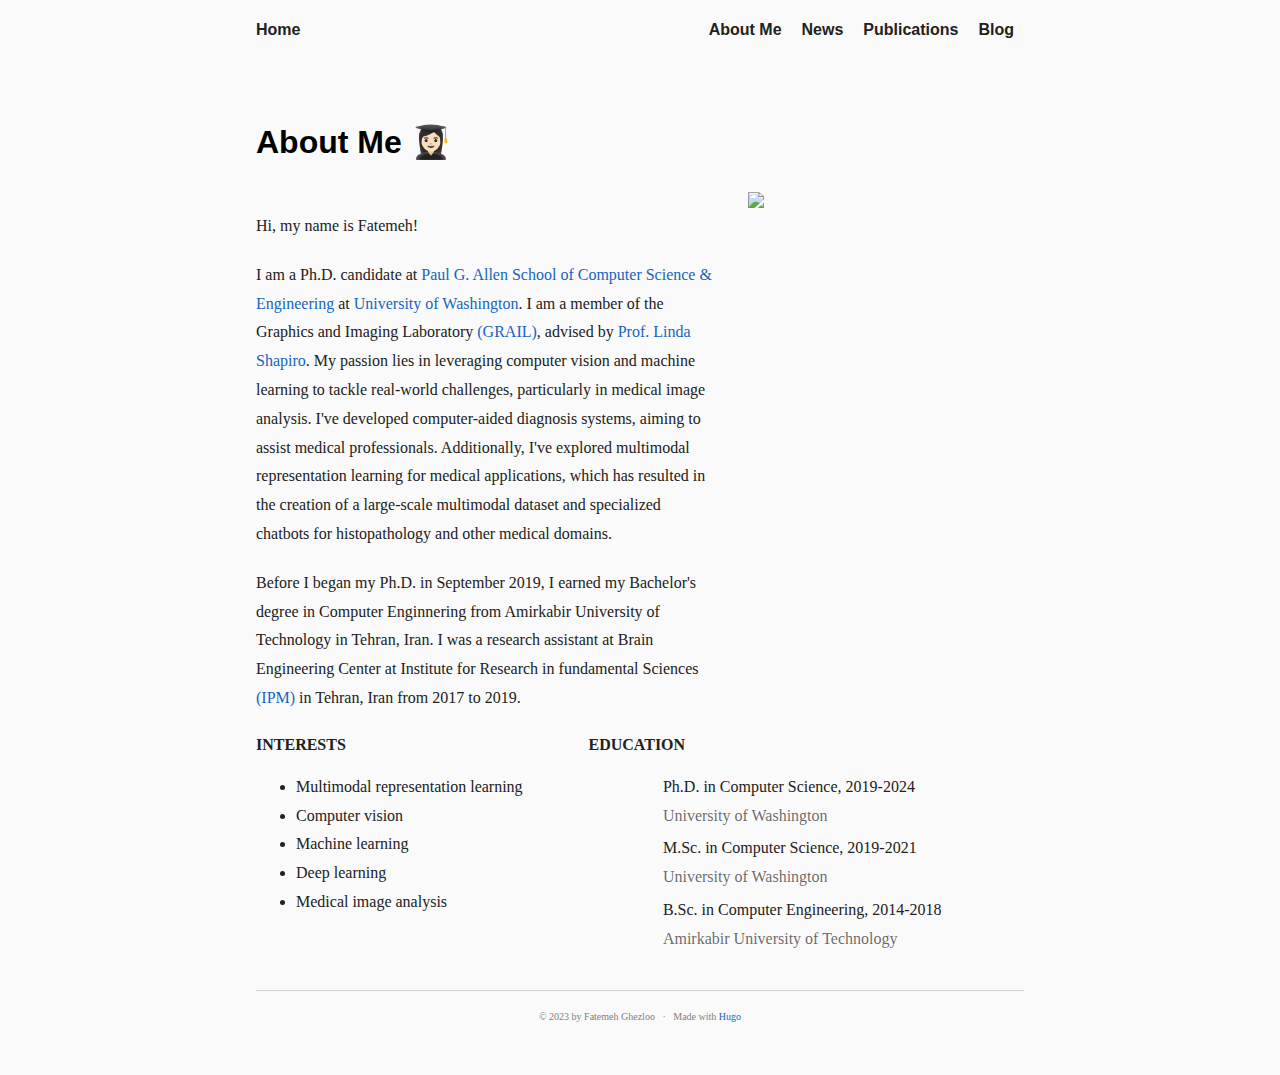
==== commit 5df21dd9: "Update about.html" ====
--- a/about.html
+++ b/about.html
@@ -59,7 +59,7 @@
   <link rel="stylesheet" href="https://cdnjs.cloudflare.com/ajax/libs/fancybox/3.5.6/jquery.fancybox.min.css" integrity="sha256-Vzbj7sDDS/woiFS3uNKo8eIuni59rjyNGtXfstRzStA=" crossorigin="anonymous" />
 
   <!-- Include style sheets -->
-    <link rel="stylesheet" href="/css/main.css" />
+<!--     <link rel="stylesheet" href="/css/main.css" /> -->
 
     <!-- Fonts from Google Fonts -->
     <link rel="preconnect" href="https://fonts.googleapis.com" />
@@ -116,19 +116,19 @@
     <ul class="navigation-list">
     
       <li class="navigation-item">
-        <a class="navigation-link" href="/pages/about">About Me</a>
-      </li>
-    
-      <li class="navigation-item">
-        <a class="navigation-link" href="/pages/news">News</a>
-      </li>
-    
-      <li class="navigation-item">
-        <a class="navigation-link" href="/pages/publications">Publications</a>
-      </li>
-    
-      <li class="navigation-item">
-        <a class="navigation-link" href="/pages/blog">Blog</a>
+        <a class="navigation-link" href="/about">About Me</a>
+      </li>
+    
+      <li class="navigation-item">
+        <a class="navigation-link" href="/news">News</a>
+      </li>
+    
+      <li class="navigation-item">
+        <a class="navigation-link" href="/publications">Publications</a>
+      </li>
+    
+      <li class="navigation-item">
+        <a class="navigation-link" href="/blog">Blog</a>
       </li>
     
     </ul>
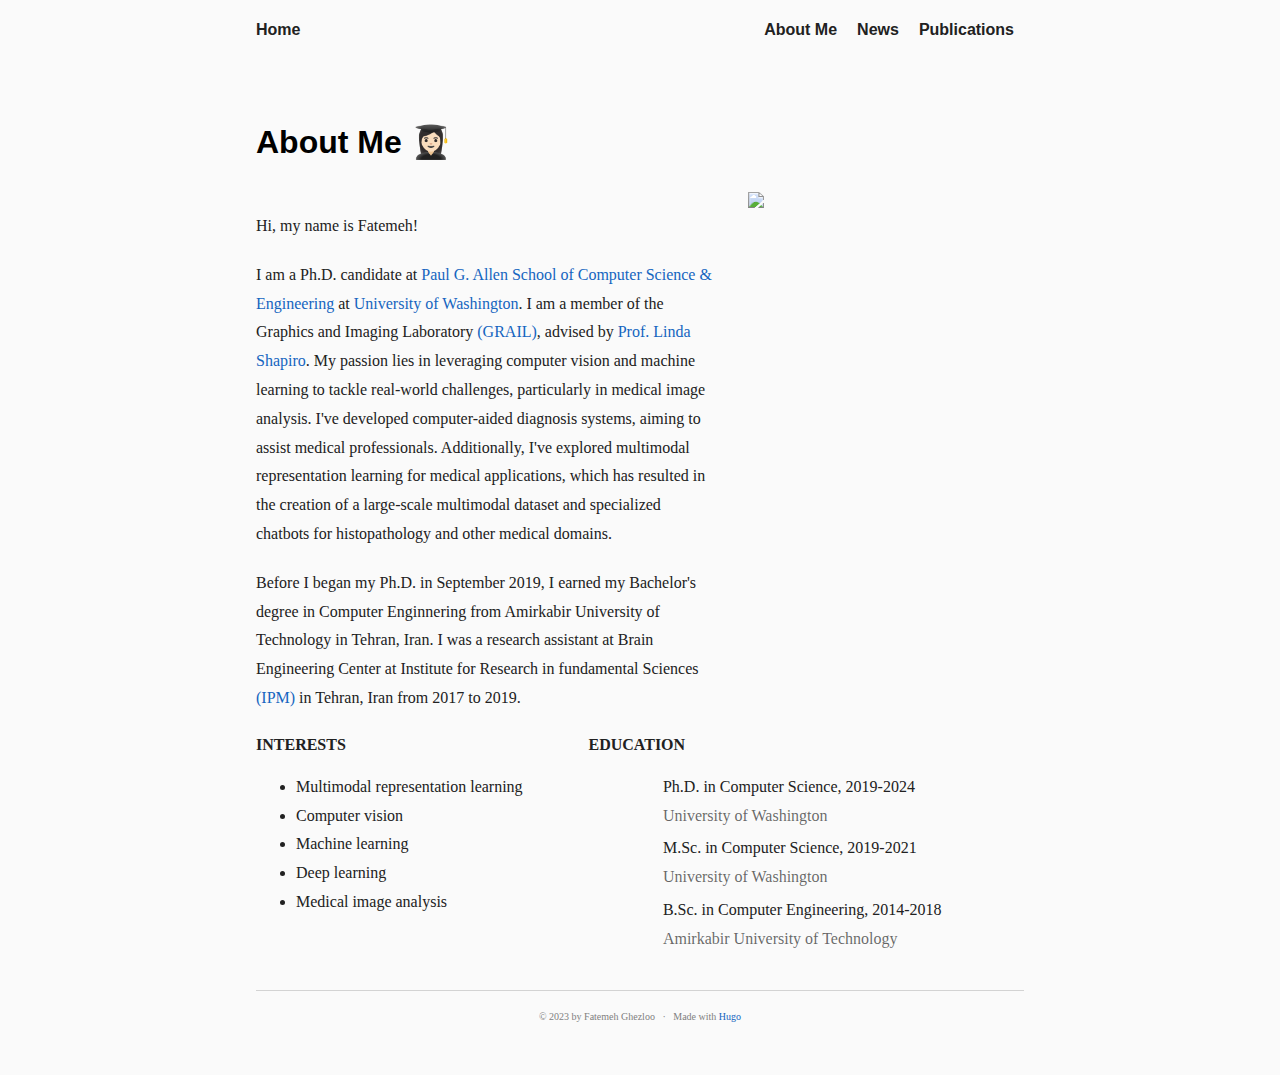
==== commit ecd606f6: "Update about.html" ====
--- a/about.html
+++ b/about.html
@@ -46,7 +46,7 @@
     <link rel="stylesheet" href="/css/custom.css">  
 
   
-  <link rel="icon" type="image/png" href="data/favicon.png" sizes="32x32" />
+  <link rel="icon" type="image/png" href="/data/favicon.png" sizes="32x32" />
   <link rel="manifest" href="/favicon/site.webmanifest">
 
   
@@ -126,10 +126,10 @@
       <li class="navigation-item">
         <a class="navigation-link" href="/publications">Publications</a>
       </li>
-    
+<!--     
       <li class="navigation-item">
         <a class="navigation-link" href="/blog">Blog</a>
-      </li>
+      </li> -->
     
     </ul>
 
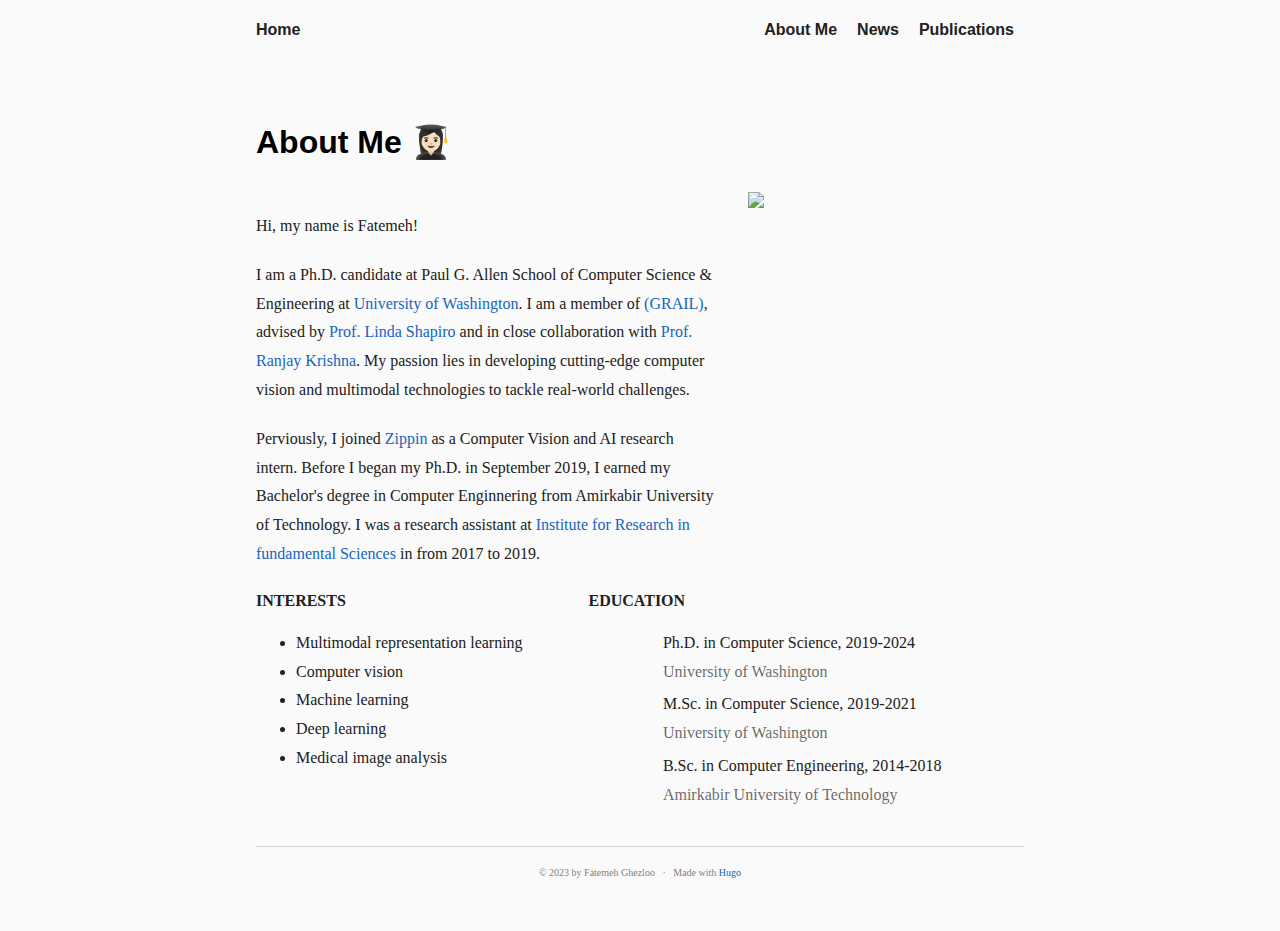
==== commit 1b21a43e: "Update about.html" ====
--- a/about.html
+++ b/about.html
@@ -148,14 +148,13 @@
   Hi, my name is Fatemeh!
 </p>
 <p>
-  I am a Ph.D. candidate at <a href="https://www.cs.washington.edu/">Paul G. Allen School of Computer Science & Engineering</a> at <a href="https://www.washington.edu/">University of Washington</a>. 
-  I am a member of the Graphics and Imaging Laboratory <a href="https://grail.cs.washington.edu/">(GRAIL)</a>, advised by <a href="https://homes.cs.washington.edu/~shapiro/">Prof. Linda Shapiro</a>.
-  My passion lies in leveraging computer vision and machine learning to tackle real-world challenges, particularly in medical image analysis. 
-  I've developed computer-aided diagnosis systems, aiming to assist medical professionals. Additionally, I've explored multimodal representation learning for medical applications, which has resulted in the creation of a large-scale multimodal dataset and specialized chatbots for histopathology and other medical domains.
+  I am a Ph.D. candidate at Paul G. Allen School of Computer Science & Engineering at <a href="https://www.washington.edu/">University of Washington</a>. 
+  I am a member of <a href="https://grail.cs.washington.edu/">(GRAIL)</a>, advised by <a href="https://homes.cs.washington.edu/~shapiro/">Prof. Linda Shapiro</a> and in close collaboration with <a href="https://ranjaykrishna.com/index.html">Prof. Ranjay Krishna</a>.
+  My passion lies in developing cutting-edge computer vision and multimodal technologies to tackle real-world challenges.
 </p>
 <p>
-  Before I began my Ph.D. in September 2019, I earned my Bachelor's degree in Computer Enginnering from Amirkabir University of Technology in Tehran, Iran. 
-  I was a research assistant at Brain Engineering Center at Institute for Research in fundamental Sciences <a href="https://www.ipm.ac.ir/">(IPM)</a> in Tehran, Iran from 2017 to 2019.
+  Perviously, I joined <a href="https://www.getzippin.com/">Zippin</a> as a Computer Vision and AI research intern. Before I began my Ph.D. in September 2019, I earned my Bachelor's degree in Computer Enginnering from Amirkabir University of Technology. 
+  I was a research assistant at <a href="https://www.ipm.ac.ir/">Institute for Research in fundamental Sciences</a> in from 2017 to 2019.
 </p>
 </div>
 <img src="/data/image.jpg" class="about-me-photo">
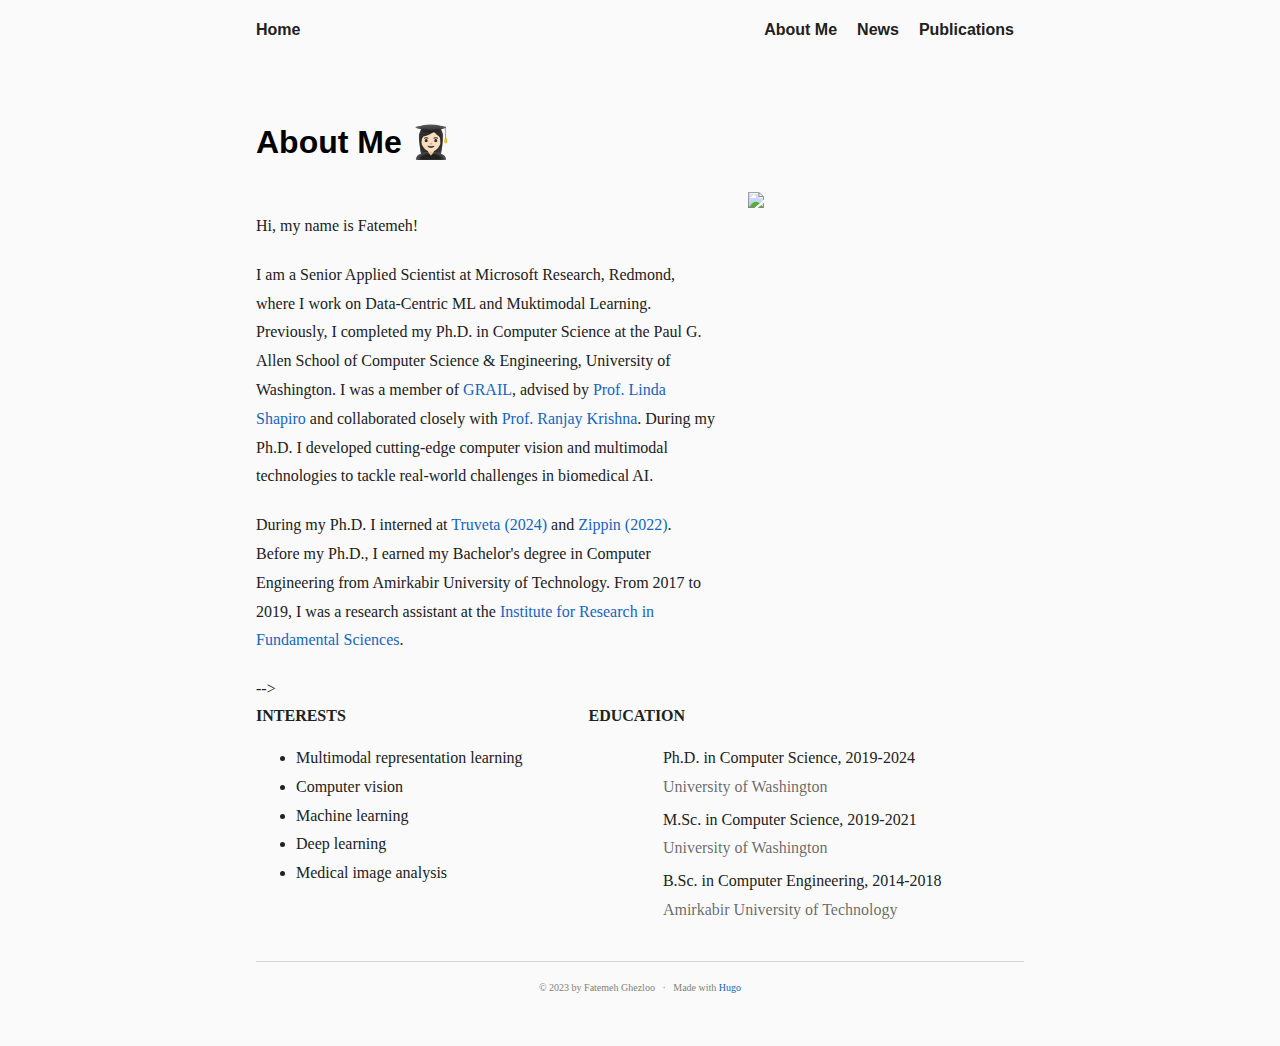
==== commit af41257b: "Update about.html" ====
--- a/about.html
+++ b/about.html
@@ -146,16 +146,19 @@
     <div class="about-me-text">
 <p>
   Hi, my name is Fatemeh!
-</p>
-<p>
+ </p>
+
+      <p> I am a Senior Applied Scientist at Microsoft Research, Redmond, where I work on Data-Centric ML and Muktimodal Learning. Previously, I completed my Ph.D. in Computer Science at the Paul G. Allen School of Computer Science & Engineering, University of Washington. I was a member of <a href="https://grail.cs.washington.edu/">GRAIL</a>, advised by <a href="https://homes.cs.washington.edu/~shapiro/">Prof. Linda Shapiro</a> and collaborated closely with <a href="https://ranjaykrishna.com/index.html">Prof. Ranjay Krishna</a>. During my Ph.D. I developed cutting-edge computer vision and multimodal technologies to tackle real-world challenges in biomedical AI. </p> 
+      <p> During my Ph.D. I interned at <a href="https://www.truveta.com/">Truveta (2024) </a> and <a href="https://www.getzippin.com/">Zippin (2022)</a>. Before my Ph.D., I earned my Bachelor's degree in Computer Engineering from Amirkabir University of Technology. From 2017 to 2019, I was a research assistant at the <a href="https://www.ipm.ac.ir/">Institute for Research in Fundamental Sciences</a>. </p>
+<!-- <p>
   I am a Ph.D. candidate at Paul G. Allen School of Computer Science & Engineering at <a href="https://www.washington.edu/">University of Washington</a>. 
-  I am a member of <a href="https://grail.cs.washington.edu/">(GRAIL)</a>, advised by <a href="https://homes.cs.washington.edu/~shapiro/">Prof. Linda Shapiro</a> and in close collaboration with <a href="https://ranjaykrishna.com/index.html">Prof. Ranjay Krishna</a>.
+  I am a member of <a href="https://grail.cs.washington.edu/">GRAIL</a>, advised by <a href="https://homes.cs.washington.edu/~shapiro/">Prof. Linda Shapiro</a> and in close collaboration with <a href="https://ranjaykrishna.com/index.html">Prof. Ranjay Krishna</a>.
   My passion lies in developing cutting-edge computer vision and multimodal technologies to tackle real-world challenges.
 </p>
 <p>
   Perviously, I joined <a href="https://www.getzippin.com/">Zippin</a> as a Computer Vision and AI research intern. Before I began my Ph.D. in September 2019, I earned my Bachelor's degree in Computer Enginnering from Amirkabir University of Technology. 
   I was a research assistant at <a href="https://www.ipm.ac.ir/">Institute for Research in fundamental Sciences</a> in from 2017 to 2019.
-</p>
+</p> --> -->
 </div>
 <img src="/data/image.jpg" class="about-me-photo">
     
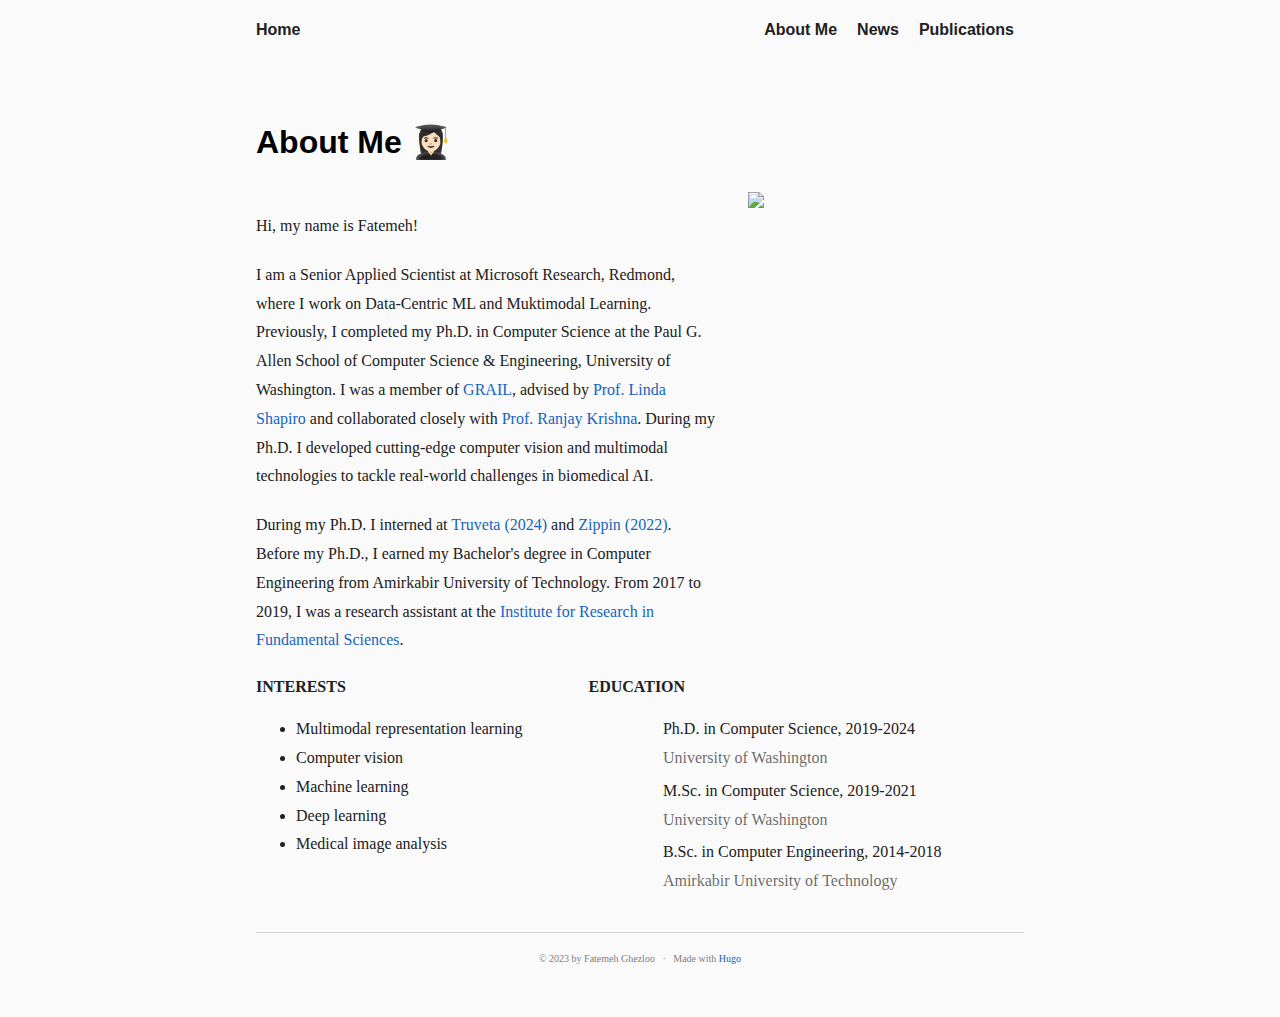
==== commit 133719e5: "Update about.html" ====
--- a/about.html
+++ b/about.html
@@ -158,7 +158,7 @@
 <p>
   Perviously, I joined <a href="https://www.getzippin.com/">Zippin</a> as a Computer Vision and AI research intern. Before I began my Ph.D. in September 2019, I earned my Bachelor's degree in Computer Enginnering from Amirkabir University of Technology. 
   I was a research assistant at <a href="https://www.ipm.ac.ir/">Institute for Research in fundamental Sciences</a> in from 2017 to 2019.
-</p> --> -->
+</p> -->
 </div>
 <img src="/data/image.jpg" class="about-me-photo">
     
